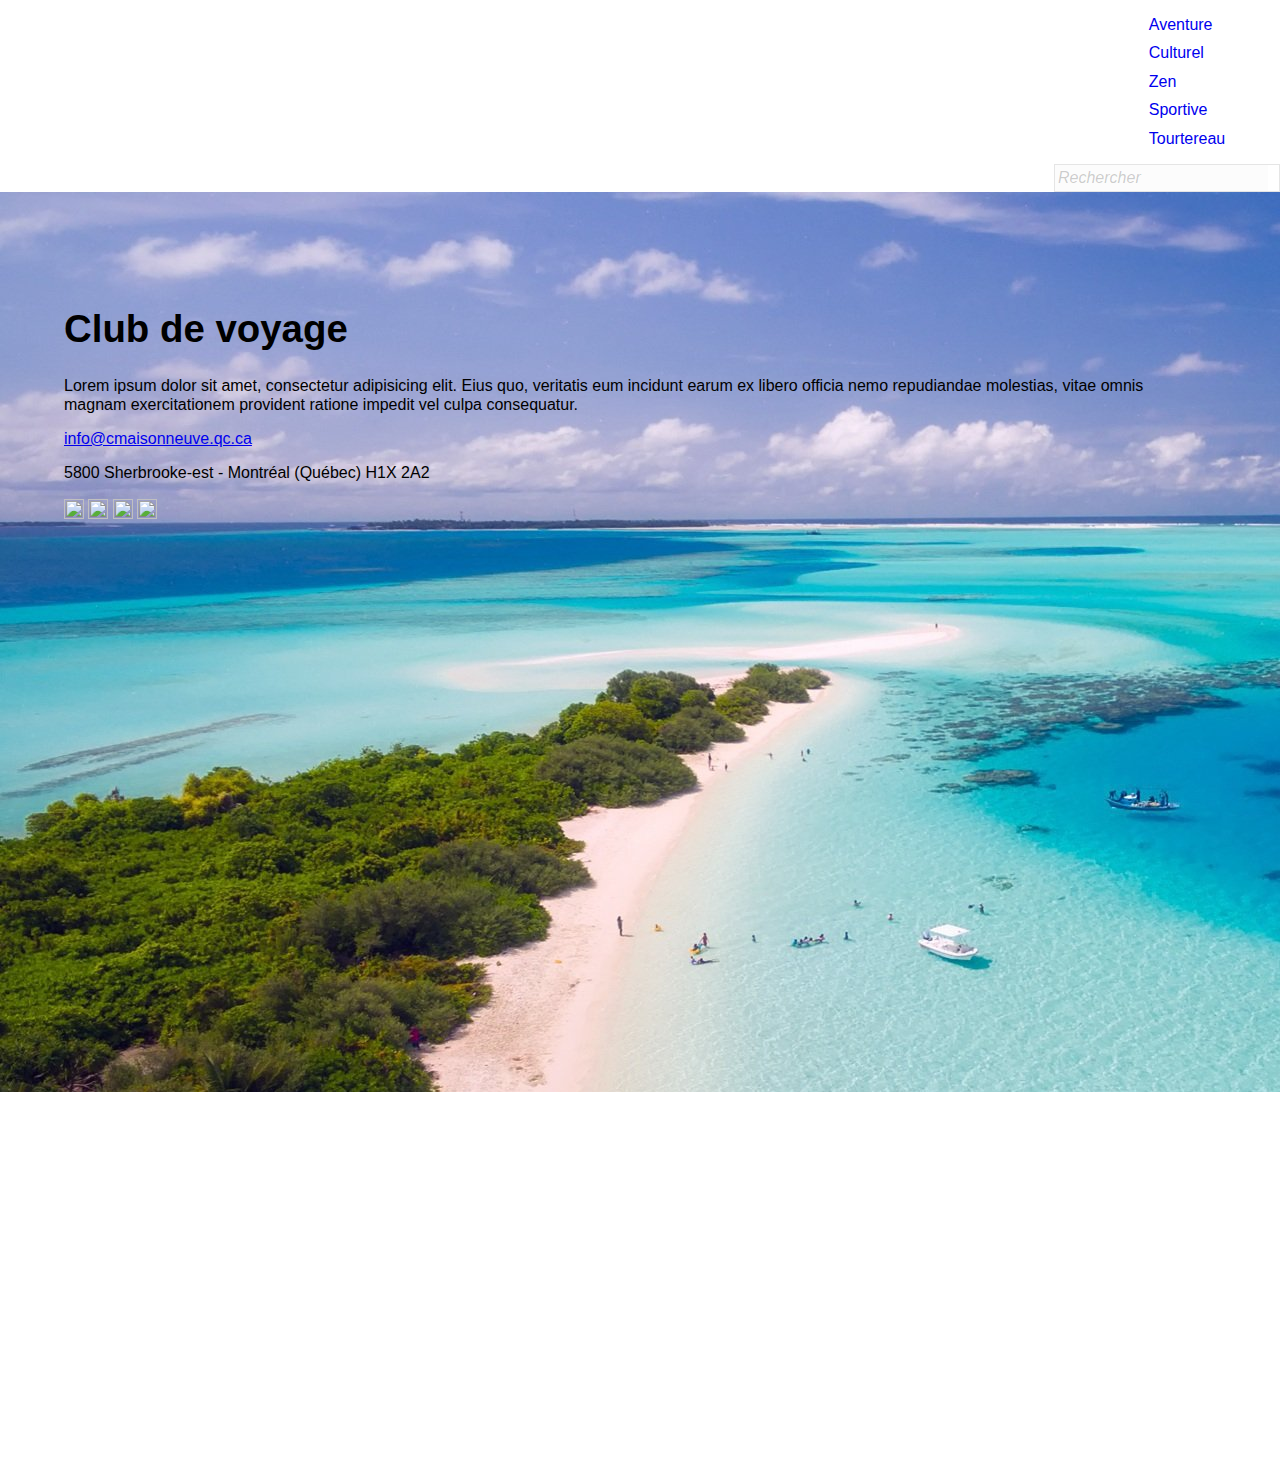
==== index.htm @ 31ea0a11 "ajout point de depart" ====
<!DOCTYPE html>
<html lang="en">
<head>
    <meta charset="UTF-8">
    <meta name="viewport" content="width=device-width, initial-scale=1.0">
    <title>Club de voyage</title>
    <link rel="stylesheet" href="normalize.css">
    <link rel="stylesheet" href="style.css">
</head>
<body>
    <header>
        <div class="entete">
            <figure class="entete__logo">
                <img src="" alt="">
            </figure>
            <div class="entete__navigation">
                <nav class="entete__menu">
                    <ul class="menu">
                        <li class="menu__li">
                            <a href="#">Aventure</a>
                        </li>
                        <li class="menu__li">
                            <a href="#">Culturel</a>
                        </li>
                        <li class="menu__li">
                            <a href="#">Zen</a>
                        </li>
                        <li class="menu__li">
                            <a href="#">Sportive</a>
                        </li>
                        <li class="menu__li">
                            <a href="#">Tourtereau</a>
                        </li>
                    </ul>
                </nav>
                <form class="recherche">
                    <input type="search" placeholder="Rechercher" class="recherche__input">
                    <img class="recherche__img"  src="https://s2.svgbox.net/hero-outline.svg?ic=search&color=000" width="16" height="16">
                </form>
            </div> <!-- fin entete__navigation  -->
        </div>
    </header>
    <section class="hero">
        <div class="hero__contenu global">
            <h1 class="hero__titre">Club de voyage</h1>
            <p class="hero__description">
                Lorem ipsum dolor sit amet, consectetur adipisicing elit. Eius quo, veritatis eum incidunt earum ex libero officia nemo repudiandae molestias, vitae omnis magnam exercitationem provident ratione impedit vel culpa consequatur.
            </p>
            <p class="hero__courriel">
                <a href="#">info@cmaisonneuve.qc.ca</a>
            </p>
            <p class="hero__adresse">
                5800 Sherbrooke-est - Montréal (Québec) H1X 2A2
            </p>
            <div class="hero__icone">
                <img src="https://s2.svgbox.net/social.svg?ic=facebook&color=000000" width="20" height="20">
                <img src="https://s2.svgbox.net/social.svg?ic=linkedin&color=000000" width="20" height="20">
                <img src="https://s2.svgbox.net/social.svg?ic=stackoverflow&color=000000" width="20" height="20">
                <img src="https://s2.svgbox.net/social.svg?ic=snapchat&color=000000" width="20" height="20">
            </div>
        </div>

    </section>
    <main>
        <div class="galerie global">
            <figure class="galerie__figure">
                <img src="" alt="" class="galerie__img">
            </figure>
            <figure class="galerie__figure">
                <img src="" alt="" class="galerie__img">
            </figure>
            <figure class="galerie__figure">
                <img src="" alt="" class="galerie__img">
            </figure>
            <figure class="galerie__figure">
                <img src="" alt="" class="galerie__img">
            </figure>
            <figure class="galerie__figure">
                <img src="" alt="" class="galerie__img">
            </figure>
        </div>
    </main>
    <footer></footer>
</body>
</html>
---- style.css ----
@charset "UTF-8";
/*
Theme Name: TP1 Eddy Martin
Theme URI: https://referenced.ca
Author: Eddy Martin
Author URI: https://github.com/eddytuto
Description: Thème développé dans le cadre du cours 4w4
Version: 1.0
Requires at least: 6.0
Tested up to: 5.3
Requires PHP: 7.0
License: GNU General Public License v2 or later
License URI: http://www.gnu.org/licenses/gpl-2.0.html
Text Domain: tp1-em
This theme, like WordPress, is licensed under the GPL.
Use it to make something cool, have fun, and share what you've learned with others.
*/
/* /////////////////////////////////
Les variables
//////////////////////////////////// */
/* /////////////////////////////////
Les balise de bases
//////////////////////////////////// */
body {
  font-size: 16px;
  font-family: "Trebuchet MS", "Lucida Sans Unicode", "Lucida Grande", "Lucida Sans", Arial, sans-serif;
}

h1 {
  font-size: clamp(2rem, 3vw, 5rem);
}

h2 {
  font-size: clamp(1.5rem, 2.5vw, 3rem);
}

h3 {
  font-size: clamp(1rem, 2.3vw, 2rem);
}

h4 {
  font-size: clamp(0.9rem, 2vw, 1.5rem);
}

h5 {
  font-size: clamp(0.9rem, 2vw, 1.3rem);
}

h6 {
  font-size: clamp(0.8rem, 1.7vw, 1.2rem);
}

p {
  font-size: clamp(0.8rem, 1.7vw, 1rem);
}

/* /////////////////////////////////
Les composants
//////////////////////////////////// */
/* ----------------------------------------- .menu */
.menu {
  display: flex;
  flex-direction: column;
  list-style-type: none;
  gap: 10px 0;
}
.menu__li a {
  text-decoration: none;
  padding: 4px;
}

.recherche {
  display: flex;
  height: 1.6rem;
  width: 14rem;
  border: 1px solid rgba(0, 0, 0, 0.1);
}
.recherche__input {
  border: none;
  outline: none;
  background-color: rgba(0, 0, 0, 0.01);
  flex: 1 0 auto;
  padding: 3px;
}
.recherche__input:hover {
  background-color: rgba(0, 0, 0, 0.05);
}
.recherche__input::placeholder {
  color: rgba(0, 0, 0, 0.2);
  font-style: italic;
}
.recherche__img {
  flex: 0 0 20px;
  padding: 3px;
}

/* /////////////////////////////////
Les layouts
//////////////////////////////////// */
.global {
  max-width: 1100px;
  padding: 10vh 5vw;
}

.entete {
  display: flex;
  justify-content: space-between;
  align-items: center;
}
.entete__navigation {
  display: flex;
  flex-direction: column;
  align-items: center;
}

.hero {
  background-image: url("images/maldives.jpg");
  min-height: 100vh;
}/*# sourceMappingURL=style.css.map */
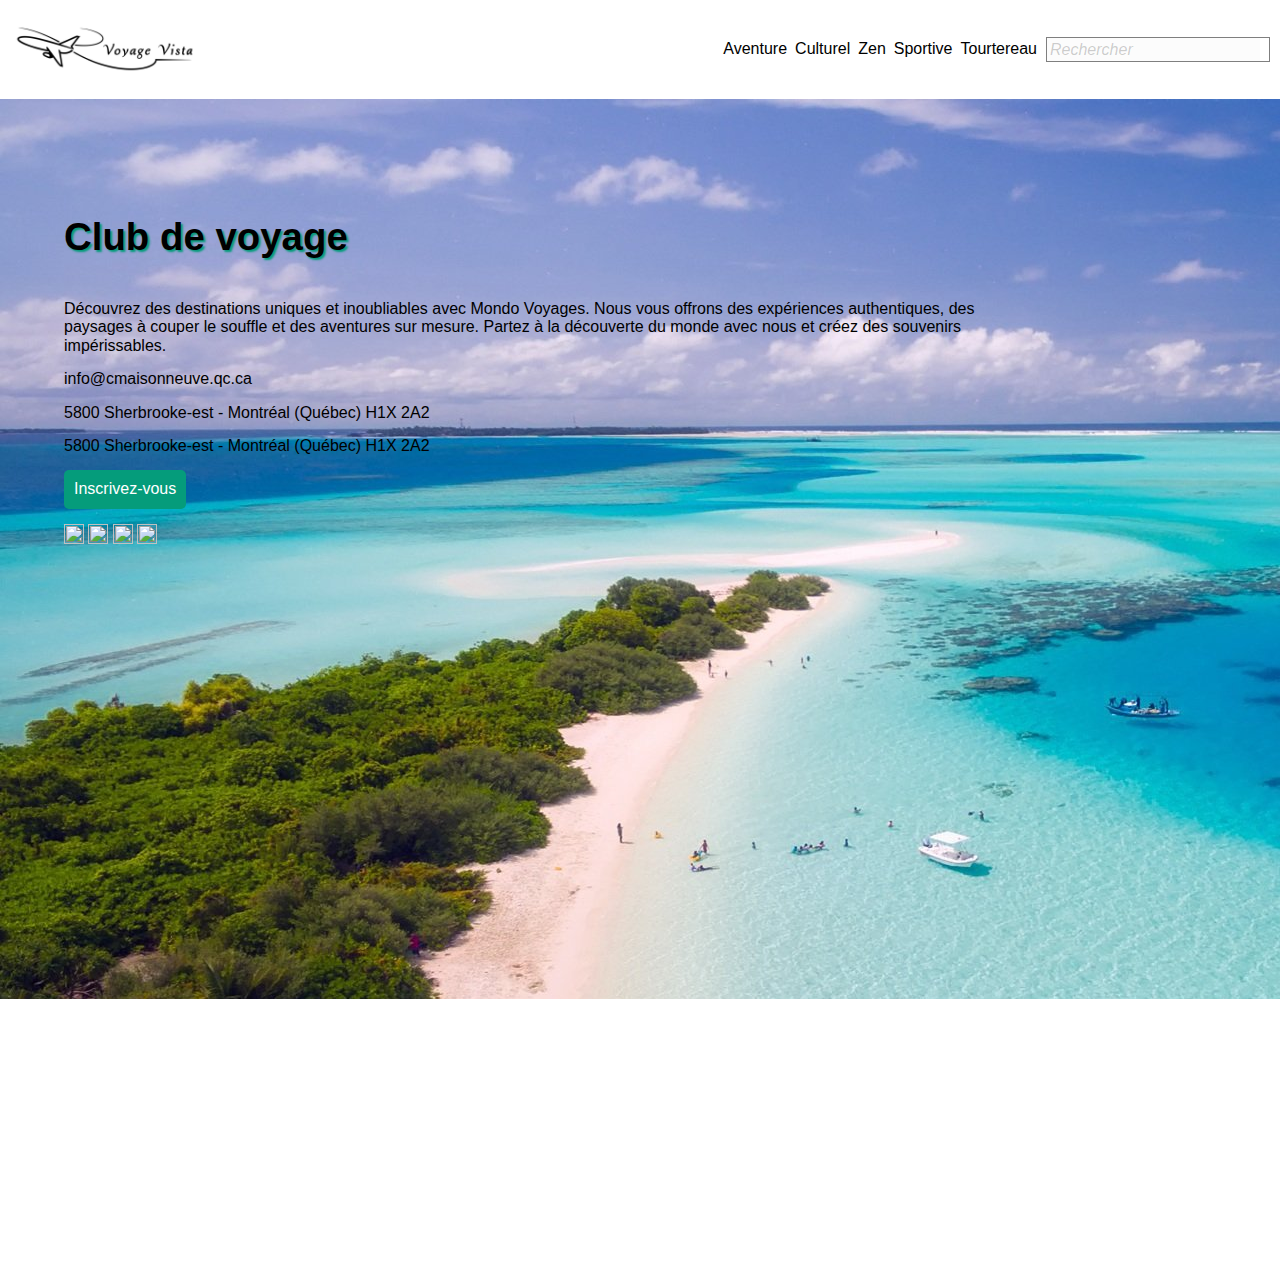
==== commit 1f2c0d22: "ajout du logo, du numero de telephone, du bouton, et autres changements mineurs(gaps, paddings, etc." ====
--- a/index.htm
+++ b/index.htm
@@ -11,7 +11,7 @@
     <header>
         <div class="entete">
             <figure class="entete__logo">
-                <img src="" alt="">
+                <img src="images/logo.jpg" alt="">
             </figure>
             <div class="entete__navigation">
                 <nav class="entete__menu">
@@ -44,7 +44,7 @@
         <div class="hero__contenu global">
             <h1 class="hero__titre">Club de voyage</h1>
             <p class="hero__description">
-                Lorem ipsum dolor sit amet, consectetur adipisicing elit. Eius quo, veritatis eum incidunt earum ex libero officia nemo repudiandae molestias, vitae omnis magnam exercitationem provident ratione impedit vel culpa consequatur.
+                Découvrez des destinations uniques et inoubliables avec Mondo Voyages. Nous vous offrons des expériences authentiques, des paysages à couper le souffle et des aventures sur mesure. Partez à la découverte du monde avec nous et créez des souvenirs impérissables.
             </p>
             <p class="hero__courriel">
                 <a href="#">info@cmaisonneuve.qc.ca</a>
@@ -52,6 +52,15 @@
             <p class="hero__adresse">
                 5800 Sherbrooke-est - Montréal (Québec) H1X 2A2
             </p>
+
+            <p class="hero__telephone">
+                5800 Sherbrooke-est - Montréal (Québec) H1X 2A2
+            </p>
+
+            <div class="hero__bouton">
+                <a href="#" class="bouton">Inscrivez-vous</a>
+            </div>
+
             <div class="hero__icone">
                 <img src="https://s2.svgbox.net/social.svg?ic=facebook&color=000000" width="20" height="20">
                 <img src="https://s2.svgbox.net/social.svg?ic=linkedin&color=000000" width="20" height="20">
--- a/style.css
+++ b/style.css
@@ -21,6 +21,16 @@
 /* /////////////////////////////////
 Les balise de bases
 //////////////////////////////////// */
+* {
+  margin: 0;
+  padding: 0;
+  box-sizing: border-box;
+}
+* a {
+  text-decoration: none;
+  color: inherit;
+}
+
 body {
   font-size: 16px;
   font-family: "Trebuchet MS", "Lucida Sans Unicode", "Lucida Grande", "Lucida Sans", Arial, sans-serif;
@@ -60,9 +70,14 @@
 /* ----------------------------------------- .menu */
 .menu {
   display: flex;
-  flex-direction: column;
+  flex-direction: row;
   list-style-type: none;
   gap: 10px 0;
+}
+@media screen and (max-width: 768px) {
+  .menu {
+    flex-direction: column;
+  }
 }
 .menu__li a {
   text-decoration: none;
@@ -73,7 +88,7 @@
   display: flex;
   height: 1.6rem;
   width: 14rem;
-  border: 1px solid rgba(0, 0, 0, 0.1);
+  border: 1px solid rgba(0, 0, 0, 0.5);
 }
 .recherche__input {
   border: none;
@@ -102,18 +117,66 @@
   padding: 10vh 5vw;
 }
 
+img {
+  max-width: 100%;
+  height: auto;
+}
+
 .entete {
   display: flex;
   justify-content: space-between;
   align-items: center;
 }
 .entete__navigation {
+  gap: 5px;
+  padding-right: 10px;
+  width: auto;
+  position: static;
+  flex-direction: row;
   display: flex;
-  flex-direction: column;
   align-items: center;
+  background-color: transparent;
+}
+@media screen and (max-width: 768px) {
+  .entete__navigation {
+    position: absolute;
+    top: 0;
+    right: 0;
+    background-color: #fff;
+    padding: 20px;
+    flex-direction: column;
+    width: 100vw;
+  }
+}
+.entete__logo {
+  padding-left: 10px;
+  width: clamp(100px, 20vw, 200px);
 }
 
 .hero {
   background-image: url("images/maldives.jpg");
   min-height: 100vh;
+}
+.hero__contenu {
+  display: flex;
+  flex-direction: column;
+  gap: 15px;
+}
+.hero__titre {
+  text-shadow: 2px 2px 2px rgb(5, 156, 123);
+}
+.hero__bouton {
+  width: min-content;
+  white-space: nowrap;
+  background-color: rgb(5, 156, 123);
+  color: white;
+  padding: 10px;
+  border: none;
+  border-radius: 5px;
+  cursor: pointer;
+  transition: box-shadow 0.2s, background-color 0.2s;
+}
+.hero__bouton:hover {
+  background-color: rgb(20, 144, 117);
+  box-shadow: 0px 0px 5px 2px rgba(0, 0, 0, 0.241);
 }/*# sourceMappingURL=style.css.map */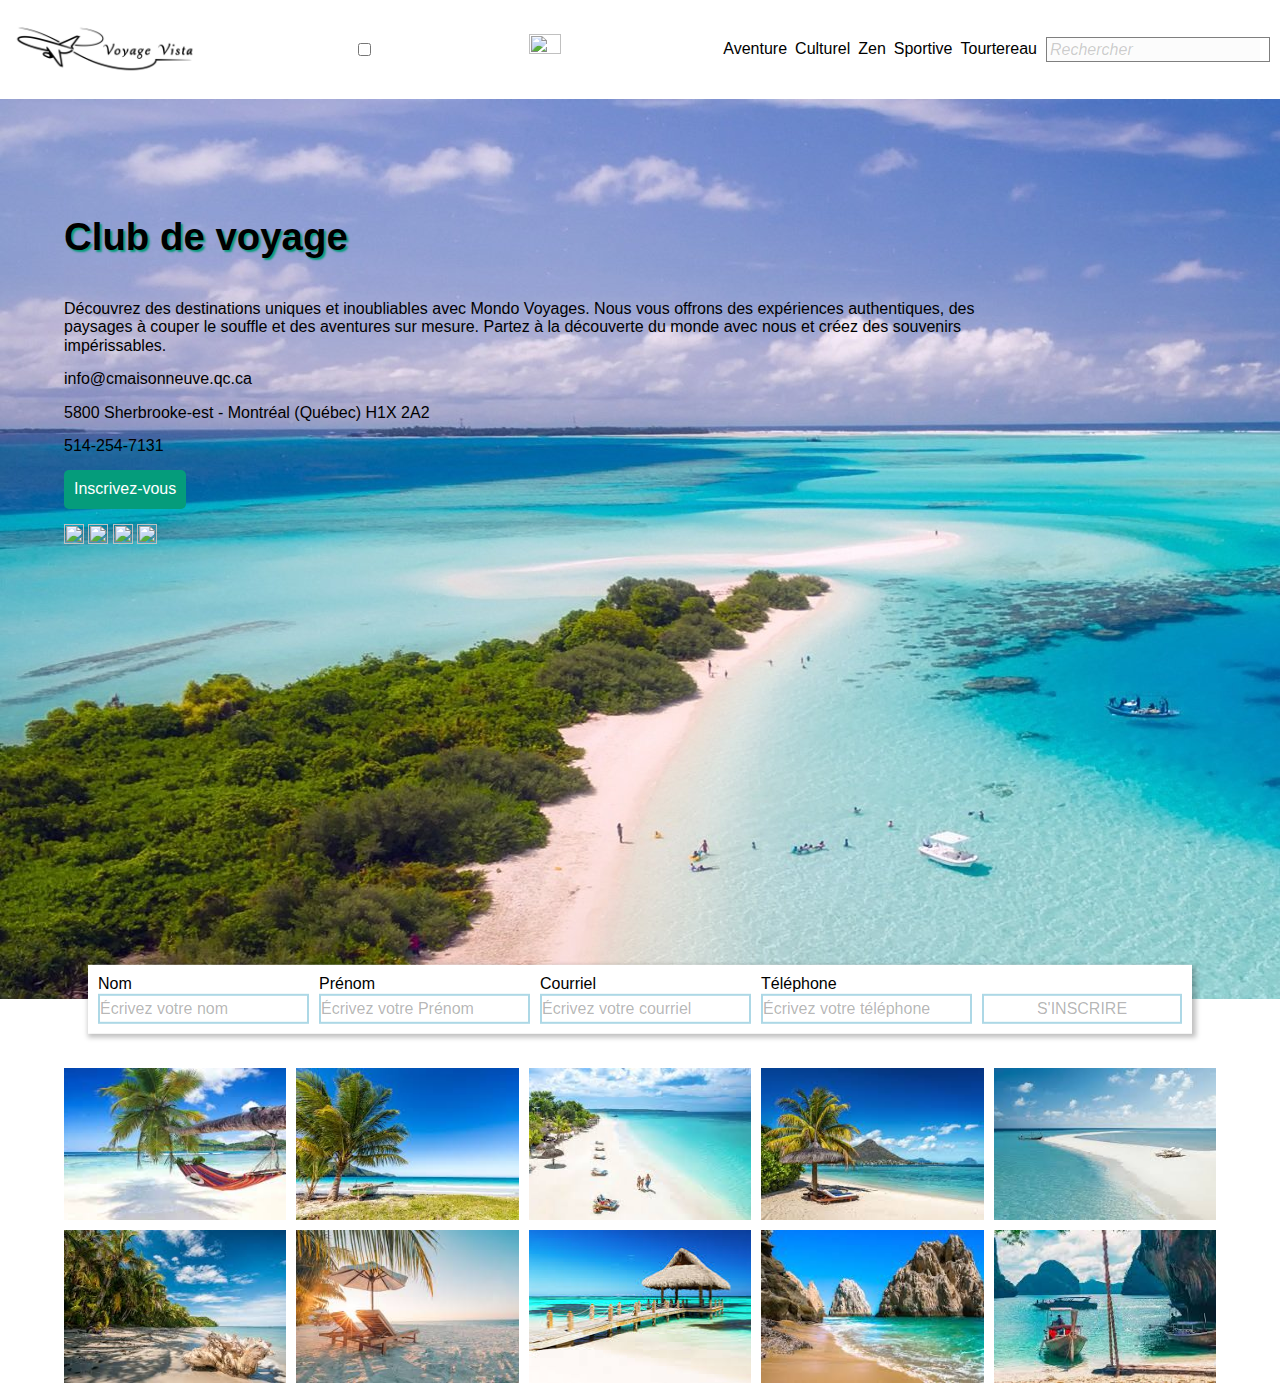
==== commit c062d101: "ajout de la galerie, dde l inscription et debut du menu burger" ====
--- a/index.htm
+++ b/index.htm
@@ -13,6 +13,12 @@
             <figure class="entete__logo">
                 <img src="images/logo.jpg" alt="">
             </figure>
+
+            <input type="checkbox" class="entete__checkbox" id="menu_burger">
+            <label for="menu_burger" class="entete__menu_burger">
+                <img src="https://s2.svgbox.net/hero-outline.svg?ic=menu&color=000" width="32" height="32">    
+            </label>
+            
             <div class="entete__navigation">
                 <nav class="entete__menu">
                     <ul class="menu">
@@ -40,6 +46,7 @@
             </div> <!-- fin entete__navigation  -->
         </div>
     </header>
+
     <section class="hero">
         <div class="hero__contenu global">
             <h1 class="hero__titre">Club de voyage</h1>
@@ -54,11 +61,11 @@
             </p>
 
             <p class="hero__telephone">
-                5800 Sherbrooke-est - Montréal (Québec) H1X 2A2
+                514-254-7131
             </p>
 
             <div class="hero__bouton">
-                <a href="#" class="bouton">Inscrivez-vous</a>
+                <a href="#inscription">Inscrivez-vous</a>
             </div>
 
             <div class="hero__icone">
@@ -68,25 +75,64 @@
                 <img src="https://s2.svgbox.net/social.svg?ic=snapchat&color=000000" width="20" height="20">
             </div>
         </div>
+    </section>
 
-    </section>
     <main>
-        <div class="galerie global">
+        <section class="inscription" id="inscription">
+            <div class="inscription__nom">
+                <p>Nom</p>
+                <input type="text" placeholder="Écrivez votre nom" class="inscription__input">
+            </div>
+            <div class="inscription__prenom">
+                <p>Prénom</p>
+                <input type="text" placeholder="Écrivez votre Prénom" class="inscription__input">
+            </div>
+            <div class="inscription__courriel">
+                <p>Courriel</p>
+                <input type="email" placeholder="Écrivez votre courriel" class="inscription__input">
+            </div>
+            <div class="inscription__telephone">
+                <p>Téléphone</p>
+                <input type="tel" placeholder="Écrivez votre téléphone" class="inscription__input">
+            </div>
+            <div class="inscription__bouton inscription__input">
+                <a href="#inscription">S'INSCRIRE</a>   
+            </div>
+            
+
+        </section>
+        <div class="galerie ">
             <figure class="galerie__figure">
-                <img src="" alt="" class="galerie__img">
+                <img src="images/voyage_1.jpg" alt="" class="galerie__img">
             </figure>
             <figure class="galerie__figure">
-                <img src="" alt="" class="galerie__img">
+                <img src="images/voyage_2.jpg" alt="" class="galerie__img">
             </figure>
             <figure class="galerie__figure">
-                <img src="" alt="" class="galerie__img">
+                <img src="images/voyage_3.jpg" alt="" class="galerie__img">
             </figure>
             <figure class="galerie__figure">
-                <img src="" alt="" class="galerie__img">
+                <img src="images/voyage_4.jpg" alt="" class="galerie__img">
             </figure>
             <figure class="galerie__figure">
-                <img src="" alt="" class="galerie__img">
+                <img src="images/voyage_5.jpg" alt="" class="galerie__img">
             </figure>
+            <figure class="galerie__figure">
+                <img src="images/voyage_6.jpg" alt="" class="galerie__img">
+            </figure>
+            <figure class="galerie__figure">
+                <img src="images/voyage_7.jpg" alt="" class="galerie__img">
+            </figure>
+            <figure class="galerie__figure">
+                <img src="images/voyage_8.jpg" alt="" class="galerie__img">
+            </figure>
+            <figure class="galerie__figure">
+                <img src="images/voyage_9.jpg" alt="" class="galerie__img">
+            </figure>
+            <figure class="galerie__figure">
+                <img src="images/voyage_10.jpg" alt="" class="galerie__img">
+            </figure>
+
         </div>
     </main>
     <footer></footer>
--- a/style.css
+++ b/style.css
@@ -26,9 +26,19 @@
   padding: 0;
   box-sizing: border-box;
 }
-* a {
+
+img {
+  max-width: 100%;
+  height: auto;
+}
+
+a {
   text-decoration: none;
   color: inherit;
+}
+
+input {
+  outline: none;
 }
 
 body {
@@ -109,17 +119,63 @@
   padding: 3px;
 }
 
+.inscription {
+  translate: 0 -50%;
+  padding: 10px 0 10px 0;
+  width: 70vw;
+  min-width: fit-content;
+  display: flex;
+  justify-content: space-between;
+  gap: 10px;
+  background-color: white;
+  box-shadow: 2px 2px 5px 2px rgba(0, 0, 0, 0.25);
+}
+.inscription__input {
+  border: 2px solid lightblue;
+  min-width: 200px;
+  height: 30px;
+}
+.inscription__input::placeholder {
+  color: rgba(0, 0, 0, 0.3);
+}
+.inscription__nom {
+  margin-left: 10px;
+}
+.inscription__bouton {
+  align-self: flex-end;
+  margin-right: 10px;
+  display: flex;
+  justify-content: center;
+  align-items: center;
+}
+.inscription__bouton a {
+  color: rgba(0, 0, 0, 0.3);
+}
+
+@media screen and (max-width: 1110px) {
+  .inscription {
+    scale: 0.7;
+  }
+}
+@media screen and (max-width: 768px) {
+  .inscription {
+    display: none;
+  }
+}
 /* /////////////////////////////////
 Les layouts
 //////////////////////////////////// */
+main {
+  max-width: 100vw;
+  display: flex;
+  flex-direction: column;
+  align-items: center;
+  justify-content: center;
+}
+
 .global {
   max-width: 1100px;
   padding: 10vh 5vw;
-}
-
-img {
-  max-width: 100%;
-  height: auto;
 }
 
 .entete {
@@ -139,6 +195,7 @@
 }
 @media screen and (max-width: 768px) {
   .entete__navigation {
+    display: none;
     position: absolute;
     top: 0;
     right: 0;
@@ -153,6 +210,24 @@
   width: clamp(100px, 20vw, 200px);
 }
 
+.galerie {
+  width: 90vw;
+  display: grid;
+  grid-template-columns: 1fr 1fr 1fr 1fr 1fr;
+  grid-template-rows: 1fr 1fr;
+  gap: 10px;
+}
+.galerie__img {
+  width: 100%;
+  height: 100%;
+  object-fit: cover;
+}
+
+@media screen and (max-width: 768px) {
+  .galerie {
+    display: none;
+  }
+}
 .hero {
   background-image: url("images/maldives.jpg");
   min-height: 100vh;
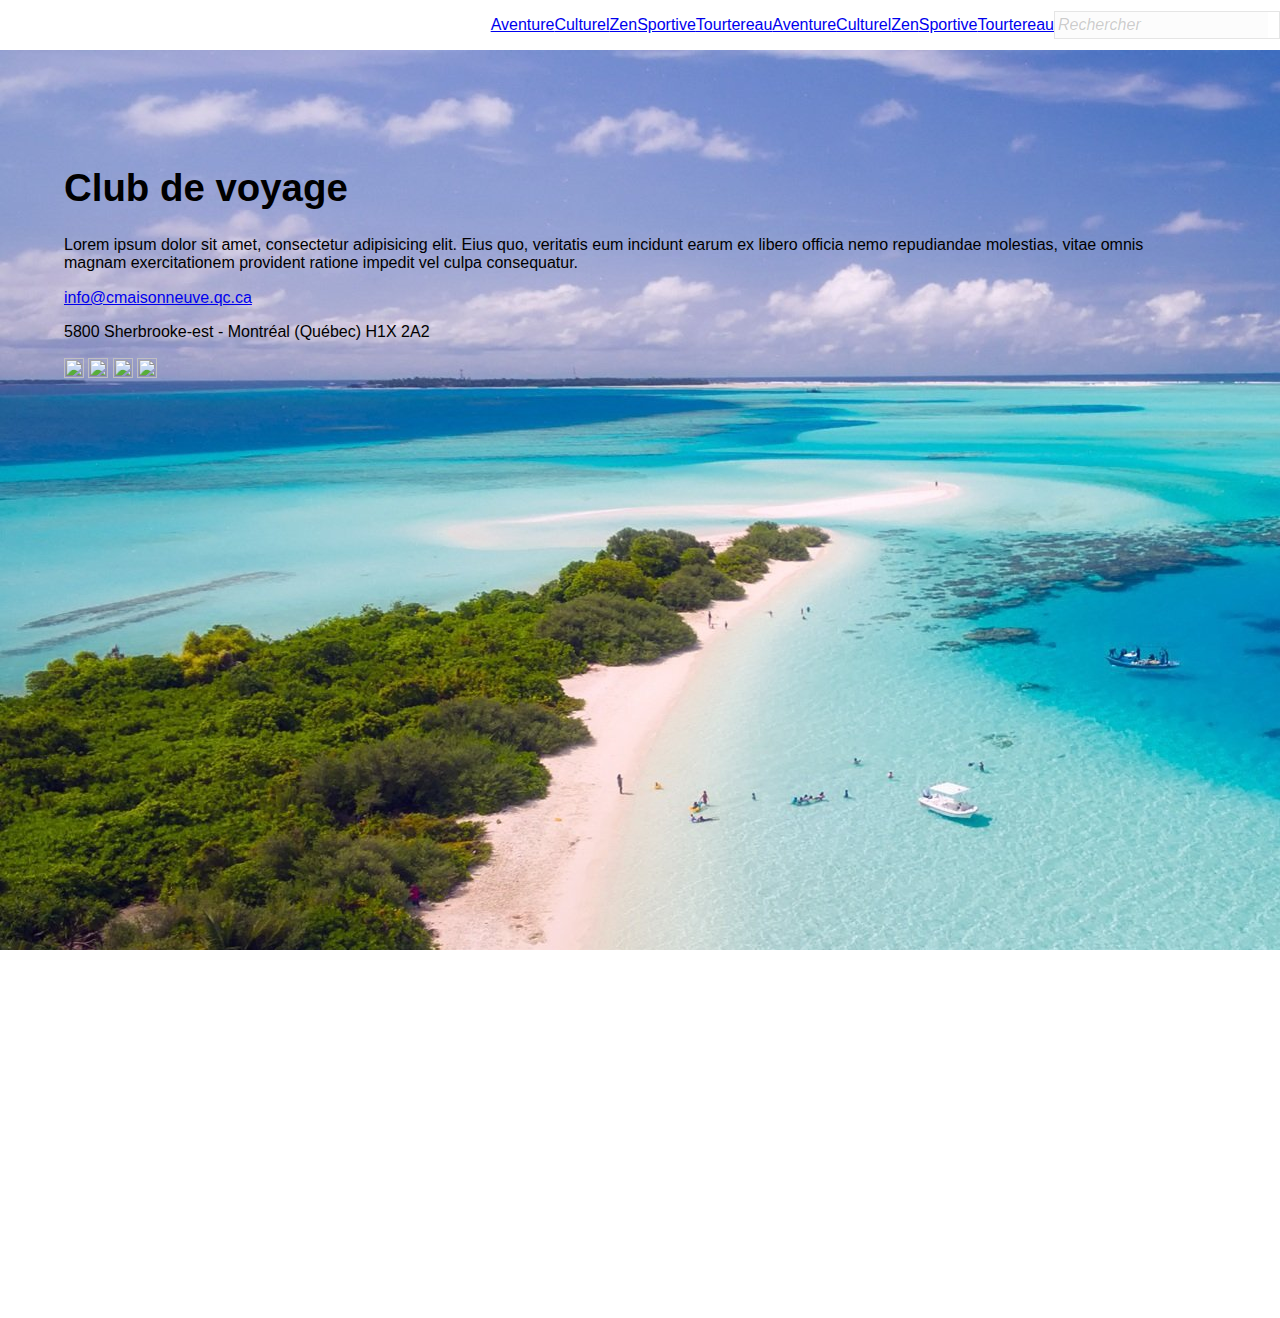
==== commit b3072cb0: "depot initial" ====
--- a/index.htm
+++ b/index.htm
@@ -11,17 +11,26 @@
     <header>
         <div class="entete">
             <figure class="entete__logo">
-                <img src="images/logo.jpg" alt="">
+                <img src="" alt="">
             </figure>
-
-            <input type="checkbox" class="entete__checkbox" id="menu_burger">
-            <label for="menu_burger" class="entete__menu_burger">
-                <img src="https://s2.svgbox.net/hero-outline.svg?ic=menu&color=000" width="32" height="32">    
-            </label>
-            
             <div class="entete__navigation">
                 <nav class="entete__menu">
                     <ul class="menu">
+                        <li class="menu__li">
+                            <a href="#">Aventure</a>
+                        </li>
+                        <li class="menu__li">
+                            <a href="#">Culturel</a>
+                        </li>
+                        <li class="menu__li">
+                            <a href="#">Zen</a>
+                        </li>
+                        <li class="menu__li">
+                            <a href="#">Sportive</a>
+                        </li>
+                        <li class="menu__li">
+                            <a href="#">Tourtereau</a>
+                        </li>
                         <li class="menu__li">
                             <a href="#">Aventure</a>
                         </li>
@@ -46,12 +55,11 @@
             </div> <!-- fin entete__navigation  -->
         </div>
     </header>
-
     <section class="hero">
         <div class="hero__contenu global">
             <h1 class="hero__titre">Club de voyage</h1>
             <p class="hero__description">
-                Découvrez des destinations uniques et inoubliables avec Mondo Voyages. Nous vous offrons des expériences authentiques, des paysages à couper le souffle et des aventures sur mesure. Partez à la découverte du monde avec nous et créez des souvenirs impérissables.
+                Lorem ipsum dolor sit amet, consectetur adipisicing elit. Eius quo, veritatis eum incidunt earum ex libero officia nemo repudiandae molestias, vitae omnis magnam exercitationem provident ratione impedit vel culpa consequatur.
             </p>
             <p class="hero__courriel">
                 <a href="#">info@cmaisonneuve.qc.ca</a>
@@ -59,15 +67,6 @@
             <p class="hero__adresse">
                 5800 Sherbrooke-est - Montréal (Québec) H1X 2A2
             </p>
-
-            <p class="hero__telephone">
-                514-254-7131
-            </p>
-
-            <div class="hero__bouton">
-                <a href="#inscription">Inscrivez-vous</a>
-            </div>
-
             <div class="hero__icone">
                 <img src="https://s2.svgbox.net/social.svg?ic=facebook&color=000000" width="20" height="20">
                 <img src="https://s2.svgbox.net/social.svg?ic=linkedin&color=000000" width="20" height="20">
@@ -75,64 +74,25 @@
                 <img src="https://s2.svgbox.net/social.svg?ic=snapchat&color=000000" width="20" height="20">
             </div>
         </div>
+
     </section>
-
     <main>
-        <section class="inscription" id="inscription">
-            <div class="inscription__nom">
-                <p>Nom</p>
-                <input type="text" placeholder="Écrivez votre nom" class="inscription__input">
-            </div>
-            <div class="inscription__prenom">
-                <p>Prénom</p>
-                <input type="text" placeholder="Écrivez votre Prénom" class="inscription__input">
-            </div>
-            <div class="inscription__courriel">
-                <p>Courriel</p>
-                <input type="email" placeholder="Écrivez votre courriel" class="inscription__input">
-            </div>
-            <div class="inscription__telephone">
-                <p>Téléphone</p>
-                <input type="tel" placeholder="Écrivez votre téléphone" class="inscription__input">
-            </div>
-            <div class="inscription__bouton inscription__input">
-                <a href="#inscription">S'INSCRIRE</a>   
-            </div>
-            
-
-        </section>
-        <div class="galerie ">
+        <div class="galerie global">
             <figure class="galerie__figure">
-                <img src="images/voyage_1.jpg" alt="" class="galerie__img">
+                <img src="" alt="" class="galerie__img">
             </figure>
             <figure class="galerie__figure">
-                <img src="images/voyage_2.jpg" alt="" class="galerie__img">
+                <img src="" alt="" class="galerie__img">
             </figure>
             <figure class="galerie__figure">
-                <img src="images/voyage_3.jpg" alt="" class="galerie__img">
+                <img src="" alt="" class="galerie__img">
             </figure>
             <figure class="galerie__figure">
-                <img src="images/voyage_4.jpg" alt="" class="galerie__img">
+                <img src="" alt="" class="galerie__img">
             </figure>
             <figure class="galerie__figure">
-                <img src="images/voyage_5.jpg" alt="" class="galerie__img">
+                <img src="" alt="" class="galerie__img">
             </figure>
-            <figure class="galerie__figure">
-                <img src="images/voyage_6.jpg" alt="" class="galerie__img">
-            </figure>
-            <figure class="galerie__figure">
-                <img src="images/voyage_7.jpg" alt="" class="galerie__img">
-            </figure>
-            <figure class="galerie__figure">
-                <img src="images/voyage_8.jpg" alt="" class="galerie__img">
-            </figure>
-            <figure class="galerie__figure">
-                <img src="images/voyage_9.jpg" alt="" class="galerie__img">
-            </figure>
-            <figure class="galerie__figure">
-                <img src="images/voyage_10.jpg" alt="" class="galerie__img">
-            </figure>
-
         </div>
     </main>
     <footer></footer>
--- a/style.css
+++ b/style.css
@@ -1,6 +1,6 @@
 @charset "UTF-8";
 /*
-Theme Name: TP1 Eddy Martin
+Theme Name: TP1 Leo Paquet-Gauthier 3.0
 Theme URI: https://referenced.ca
 Author: Eddy Martin
 Author URI: https://github.com/eddytuto
@@ -21,26 +21,6 @@
 /* /////////////////////////////////
 Les balise de bases
 //////////////////////////////////// */
-* {
-  margin: 0;
-  padding: 0;
-  box-sizing: border-box;
-}
-
-img {
-  max-width: 100%;
-  height: auto;
-}
-
-a {
-  text-decoration: none;
-  color: inherit;
-}
-
-input {
-  outline: none;
-}
-
 body {
   font-size: 16px;
   font-family: "Trebuchet MS", "Lucida Sans Unicode", "Lucida Grande", "Lucida Sans", Arial, sans-serif;
@@ -84,12 +64,12 @@
   list-style-type: none;
   gap: 10px 0;
 }
-@media screen and (max-width: 768px) {
+@media screen and (max-width: 800px) {
   .menu {
     flex-direction: column;
   }
 }
-.menu__li a {
+.menu-item a {
   text-decoration: none;
   padding: 4px;
 }
@@ -98,7 +78,7 @@
   display: flex;
   height: 1.6rem;
   width: 14rem;
-  border: 1px solid rgba(0, 0, 0, 0.5);
+  border: 1px solid rgba(0, 0, 0, 0.1);
 }
 .recherche__input {
   border: none;
@@ -119,63 +99,31 @@
   padding: 3px;
 }
 
-.inscription {
-  translate: 0 -50%;
-  padding: 10px 0 10px 0;
-  width: 70vw;
-  min-width: fit-content;
+.carte {
   display: flex;
+  flex-direction: column;
   justify-content: space-between;
-  gap: 10px;
-  background-color: white;
-  box-shadow: 2px 2px 5px 2px rgba(0, 0, 0, 0.25);
 }
-.inscription__input {
-  border: 2px solid lightblue;
-  min-width: 200px;
-  height: 30px;
+.carte--grande {
+  flex: 1 1 250px;
 }
-.inscription__input::placeholder {
-  color: rgba(0, 0, 0, 0.3);
+.carte__image img {
+  width: 100%;
 }
-.inscription__nom {
-  margin-left: 10px;
-}
-.inscription__bouton {
-  align-self: flex-end;
-  margin-right: 10px;
-  display: flex;
-  justify-content: center;
-  align-items: center;
-}
-.inscription__bouton a {
-  color: rgba(0, 0, 0, 0.3);
-}
-
-@media screen and (max-width: 1110px) {
-  .inscription {
-    scale: 0.7;
-  }
-}
-@media screen and (max-width: 768px) {
-  .inscription {
-    display: none;
-  }
+.carte__contenu {
+  background-color: aliceblue;
 }
 /* /////////////////////////////////
 Les layouts
 //////////////////////////////////// */
-main {
-  max-width: 100vw;
-  display: flex;
-  flex-direction: column;
-  align-items: center;
-  justify-content: center;
-}
-
 .global {
   max-width: 1100px;
   padding: 10vh 5vw;
+}
+
+.populaire .global {
+  display: flex;
+  flex-wrap: wrap;
 }
 
 .entete {
@@ -184,18 +132,15 @@
   align-items: center;
 }
 .entete__navigation {
-  gap: 5px;
-  padding-right: 10px;
   width: auto;
   position: static;
   flex-direction: row;
+  background-color: transparent;
   display: flex;
   align-items: center;
-  background-color: transparent;
 }
-@media screen and (max-width: 768px) {
+@media screen and (max-width: 800px) {
   .entete__navigation {
-    display: none;
     position: absolute;
     top: 0;
     right: 0;
@@ -205,53 +150,40 @@
     width: 100vw;
   }
 }
-.entete__logo {
-  padding-left: 10px;
-  width: clamp(100px, 20vw, 200px);
+
+.hero {
+  background-image: url("images/maldives.jpg");
+  background-repeat: no-repeat;
+  min-height: 100vh;
 }
 
-.galerie {
-  width: 90vw;
-  display: grid;
-  grid-template-columns: 1fr 1fr 1fr 1fr 1fr;
-  grid-template-rows: 1fr 1fr;
-  gap: 10px;
-}
-.galerie__img {
-  width: 100%;
-  height: 100%;
-  object-fit: cover;
+/*
+  --------------------------------- Layout du pied de page
+*/
+footer {
+  background-color: rgb(236, 136, 13);
+  color: #000;
 }
 
-@media screen and (max-width: 768px) {
-  .galerie {
-    display: none;
-  }
-}
-.hero {
-  background-image: url("images/maldives.jpg");
-  min-height: 100vh;
-}
-.hero__contenu {
+.piedpage {
   display: flex;
   flex-direction: column;
-  gap: 15px;
 }
-.hero__titre {
-  text-shadow: 2px 2px 2px rgb(5, 156, 123);
+.piedpage__s1 {
+  display: flex;
+  flex-wrap: wrap;
+  gap: 3rem;
 }
-.hero__bouton {
-  width: min-content;
-  white-space: nowrap;
-  background-color: rgb(5, 156, 123);
-  color: white;
-  padding: 10px;
-  border: none;
-  border-radius: 5px;
-  cursor: pointer;
-  transition: box-shadow 0.2s, background-color 0.2s;
+.piedpage__s1__externe {
+  flex: 0 0 20%;
 }
-.hero__bouton:hover {
-  background-color: rgb(20, 144, 117);
-  box-shadow: 0px 0px 5px 2px rgba(0, 0, 0, 0.241);
+.piedpage__s1__externe .menu {
+  display: flex;
+  flex-direction: column;
+}
+.piedpage__s1__adresse {
+  flex: 0 0 40%;
+}
+.piedpage__s1__description {
+  flex: 1 0 400px;
 }/*# sourceMappingURL=style.css.map */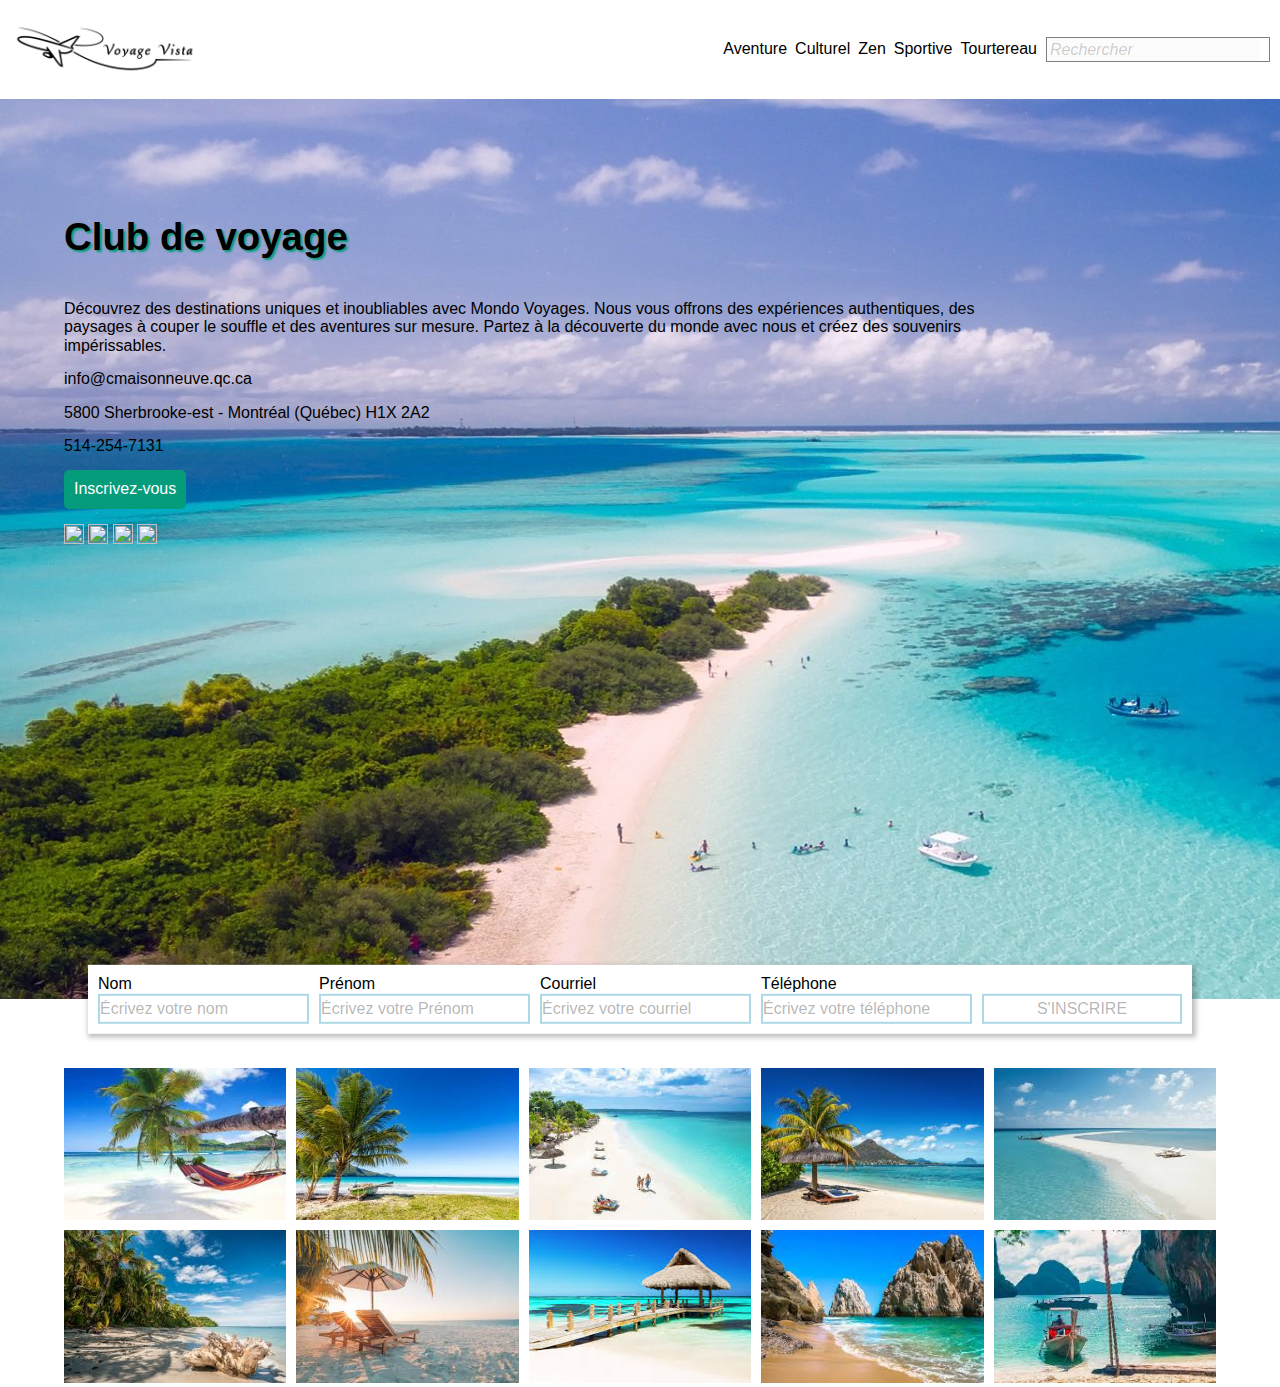
==== commit 8163b9f7: "ajout du logo" ====
--- a/index.htm
+++ b/index.htm
@@ -11,26 +11,17 @@
     <header>
         <div class="entete">
             <figure class="entete__logo">
-                <img src="" alt="">
+                <img src="images/logo.jpg" alt="">
             </figure>
+
+            <input type="checkbox" class="entete__checkbox" id="menu_burger">
+            <label for="menu_burger" class="entete__menu_burger">
+                <img src="https://s2.svgbox.net/hero-outline.svg?ic=menu&color=000" width="32" height="32">    
+            </label>
+            
             <div class="entete__navigation">
                 <nav class="entete__menu">
                     <ul class="menu">
-                        <li class="menu__li">
-                            <a href="#">Aventure</a>
-                        </li>
-                        <li class="menu__li">
-                            <a href="#">Culturel</a>
-                        </li>
-                        <li class="menu__li">
-                            <a href="#">Zen</a>
-                        </li>
-                        <li class="menu__li">
-                            <a href="#">Sportive</a>
-                        </li>
-                        <li class="menu__li">
-                            <a href="#">Tourtereau</a>
-                        </li>
                         <li class="menu__li">
                             <a href="#">Aventure</a>
                         </li>
@@ -55,11 +46,12 @@
             </div> <!-- fin entete__navigation  -->
         </div>
     </header>
+
     <section class="hero">
         <div class="hero__contenu global">
             <h1 class="hero__titre">Club de voyage</h1>
             <p class="hero__description">
-                Lorem ipsum dolor sit amet, consectetur adipisicing elit. Eius quo, veritatis eum incidunt earum ex libero officia nemo repudiandae molestias, vitae omnis magnam exercitationem provident ratione impedit vel culpa consequatur.
+                Découvrez des destinations uniques et inoubliables avec Mondo Voyages. Nous vous offrons des expériences authentiques, des paysages à couper le souffle et des aventures sur mesure. Partez à la découverte du monde avec nous et créez des souvenirs impérissables.
             </p>
             <p class="hero__courriel">
                 <a href="#">info@cmaisonneuve.qc.ca</a>
@@ -67,6 +59,15 @@
             <p class="hero__adresse">
                 5800 Sherbrooke-est - Montréal (Québec) H1X 2A2
             </p>
+
+            <p class="hero__telephone">
+                514-254-7131
+            </p>
+
+            <div class="hero__bouton">
+                <a href="#inscription">Inscrivez-vous</a>
+            </div>
+
             <div class="hero__icone">
                 <img src="https://s2.svgbox.net/social.svg?ic=facebook&color=000000" width="20" height="20">
                 <img src="https://s2.svgbox.net/social.svg?ic=linkedin&color=000000" width="20" height="20">
@@ -74,25 +75,64 @@
                 <img src="https://s2.svgbox.net/social.svg?ic=snapchat&color=000000" width="20" height="20">
             </div>
         </div>
+    </section>
 
-    </section>
     <main>
-        <div class="galerie global">
+        <section class="inscription" id="inscription">
+            <div class="inscription__nom">
+                <p>Nom</p>
+                <input type="text" placeholder="Écrivez votre nom" class="inscription__input">
+            </div>
+            <div class="inscription__prenom">
+                <p>Prénom</p>
+                <input type="text" placeholder="Écrivez votre Prénom" class="inscription__input">
+            </div>
+            <div class="inscription__courriel">
+                <p>Courriel</p>
+                <input type="email" placeholder="Écrivez votre courriel" class="inscription__input">
+            </div>
+            <div class="inscription__telephone">
+                <p>Téléphone</p>
+                <input type="tel" placeholder="Écrivez votre téléphone" class="inscription__input">
+            </div>
+            <div class="inscription__bouton inscription__input">
+                <a href="#inscription">S'INSCRIRE</a>   
+            </div>
+            
+
+        </section>
+        <div class="galerie ">
             <figure class="galerie__figure">
-                <img src="" alt="" class="galerie__img">
+                <img src="images/voyage_1.jpg" alt="" class="galerie__img">
             </figure>
             <figure class="galerie__figure">
-                <img src="" alt="" class="galerie__img">
+                <img src="images/voyage_2.jpg" alt="" class="galerie__img">
             </figure>
             <figure class="galerie__figure">
-                <img src="" alt="" class="galerie__img">
+                <img src="images/voyage_3.jpg" alt="" class="galerie__img">
             </figure>
             <figure class="galerie__figure">
-                <img src="" alt="" class="galerie__img">
+                <img src="images/voyage_4.jpg" alt="" class="galerie__img">
             </figure>
             <figure class="galerie__figure">
-                <img src="" alt="" class="galerie__img">
+                <img src="images/voyage_5.jpg" alt="" class="galerie__img">
             </figure>
+            <figure class="galerie__figure">
+                <img src="images/voyage_6.jpg" alt="" class="galerie__img">
+            </figure>
+            <figure class="galerie__figure">
+                <img src="images/voyage_7.jpg" alt="" class="galerie__img">
+            </figure>
+            <figure class="galerie__figure">
+                <img src="images/voyage_8.jpg" alt="" class="galerie__img">
+            </figure>
+            <figure class="galerie__figure">
+                <img src="images/voyage_9.jpg" alt="" class="galerie__img">
+            </figure>
+            <figure class="galerie__figure">
+                <img src="images/voyage_10.jpg" alt="" class="galerie__img">
+            </figure>
+
         </div>
     </main>
     <footer></footer>
--- a/style.css
+++ b/style.css
@@ -1,6 +1,6 @@
 @charset "UTF-8";
 /*
-Theme Name: TP1 Leo Paquet-Gauthier 3.0
+Theme Name: TP1 Eddy Martin
 Theme URI: https://referenced.ca
 Author: Eddy Martin
 Author URI: https://github.com/eddytuto
@@ -21,6 +21,26 @@
 /* /////////////////////////////////
 Les balise de bases
 //////////////////////////////////// */
+* {
+  margin: 0;
+  padding: 0;
+  box-sizing: border-box;
+}
+
+img {
+  max-width: 100%;
+  height: auto;
+}
+
+a {
+  text-decoration: none;
+  color: inherit;
+}
+
+input {
+  outline: none;
+}
+
 body {
   font-size: 16px;
   font-family: "Trebuchet MS", "Lucida Sans Unicode", "Lucida Grande", "Lucida Sans", Arial, sans-serif;
@@ -64,12 +84,12 @@
   list-style-type: none;
   gap: 10px 0;
 }
-@media screen and (max-width: 800px) {
+@media screen and (max-width: 768px) {
   .menu {
     flex-direction: column;
   }
 }
-.menu-item a {
+.menu__li a {
   text-decoration: none;
   padding: 4px;
 }
@@ -78,7 +98,7 @@
   display: flex;
   height: 1.6rem;
   width: 14rem;
-  border: 1px solid rgba(0, 0, 0, 0.1);
+  border: 1px solid rgba(0, 0, 0, 0.5);
 }
 .recherche__input {
   border: none;
@@ -99,48 +119,83 @@
   padding: 3px;
 }
 
-.carte {
+.inscription {
+  translate: 0 -50%;
+  padding: 10px 0 10px 0;
+  width: 70vw;
+  min-width: fit-content;
+  display: flex;
+  justify-content: space-between;
+  gap: 10px;
+  background-color: white;
+  box-shadow: 2px 2px 5px 2px rgba(0, 0, 0, 0.25);
+}
+.inscription__input {
+  border: 2px solid lightblue;
+  min-width: 200px;
+  height: 30px;
+}
+.inscription__input::placeholder {
+  color: rgba(0, 0, 0, 0.3);
+}
+.inscription__nom {
+  margin-left: 10px;
+}
+.inscription__bouton {
+  align-self: flex-end;
+  margin-right: 10px;
+  display: flex;
+  justify-content: center;
+  align-items: center;
+}
+.inscription__bouton a {
+  color: rgba(0, 0, 0, 0.3);
+}
+
+@media screen and (max-width: 1110px) {
+  .inscription {
+    scale: 0.7;
+  }
+}
+@media screen and (max-width: 768px) {
+  .inscription {
+    display: none;
+  }
+}
+/* /////////////////////////////////
+Les layouts
+//////////////////////////////////// */
+main {
+  max-width: 100vw;
   display: flex;
   flex-direction: column;
-  justify-content: space-between;
-}
-.carte--grande {
-  flex: 1 1 250px;
-}
-.carte__image img {
-  width: 100%;
-}
-.carte__contenu {
-  background-color: aliceblue;
-}
-/* /////////////////////////////////
-Les layouts
-//////////////////////////////////// */
+  align-items: center;
+  justify-content: center;
+}
+
 .global {
   max-width: 1100px;
   padding: 10vh 5vw;
 }
 
-.populaire .global {
-  display: flex;
-  flex-wrap: wrap;
-}
-
 .entete {
   display: flex;
   justify-content: space-between;
   align-items: center;
 }
 .entete__navigation {
+  gap: 5px;
+  padding-right: 10px;
   width: auto;
   position: static;
   flex-direction: row;
+  display: flex;
+  align-items: center;
   background-color: transparent;
-  display: flex;
-  align-items: center;
-}
-@media screen and (max-width: 800px) {
+}
+@media screen and (max-width: 768px) {
   .entete__navigation {
+    display: none;
     position: absolute;
     top: 0;
     right: 0;
@@ -150,40 +205,68 @@
     width: 100vw;
   }
 }
-
+.entete__logo {
+  padding-left: 10px;
+  width: clamp(100px, 20vw, 200px);
+}
+.entete__checkbox {
+  display: none;
+}
+.entete__checkbox:checked ~ .entete__navigation {
+  display: flex;
+}
+.entete__menu_burger {
+  z-index: 1;
+  display: none;
+}
+@media screen and (max-width: 768px) {
+  .entete__menu_burger {
+    display: block;
+  }
+}
+
+.galerie {
+  width: 90vw;
+  display: grid;
+  grid-template-columns: 1fr 1fr 1fr 1fr 1fr;
+  grid-template-rows: 1fr 1fr;
+  gap: 10px;
+}
+.galerie__img {
+  width: 100%;
+  height: 100%;
+  object-fit: cover;
+}
+
+@media screen and (max-width: 768px) {
+  .galerie {
+    display: none;
+  }
+}
 .hero {
   background-image: url("images/maldives.jpg");
-  background-repeat: no-repeat;
   min-height: 100vh;
 }
-
-/*
-  --------------------------------- Layout du pied de page
-*/
-footer {
-  background-color: rgb(236, 136, 13);
-  color: #000;
-}
-
-.piedpage {
+.hero__contenu {
   display: flex;
   flex-direction: column;
-}
-.piedpage__s1 {
-  display: flex;
-  flex-wrap: wrap;
-  gap: 3rem;
-}
-.piedpage__s1__externe {
-  flex: 0 0 20%;
-}
-.piedpage__s1__externe .menu {
-  display: flex;
-  flex-direction: column;
-}
-.piedpage__s1__adresse {
-  flex: 0 0 40%;
-}
-.piedpage__s1__description {
-  flex: 1 0 400px;
+  gap: 15px;
+}
+.hero__titre {
+  text-shadow: 2px 2px 2px rgb(5, 156, 123);
+}
+.hero__bouton {
+  width: min-content;
+  white-space: nowrap;
+  background-color: rgb(5, 156, 123);
+  color: white;
+  padding: 10px;
+  border: none;
+  border-radius: 5px;
+  cursor: pointer;
+  transition: box-shadow 0.2s, background-color 0.2s;
+}
+.hero__bouton:hover {
+  background-color: rgb(20, 144, 117);
+  box-shadow: 0px 0px 5px 2px rgba(0, 0, 0, 0.241);
 }/*# sourceMappingURL=style.css.map */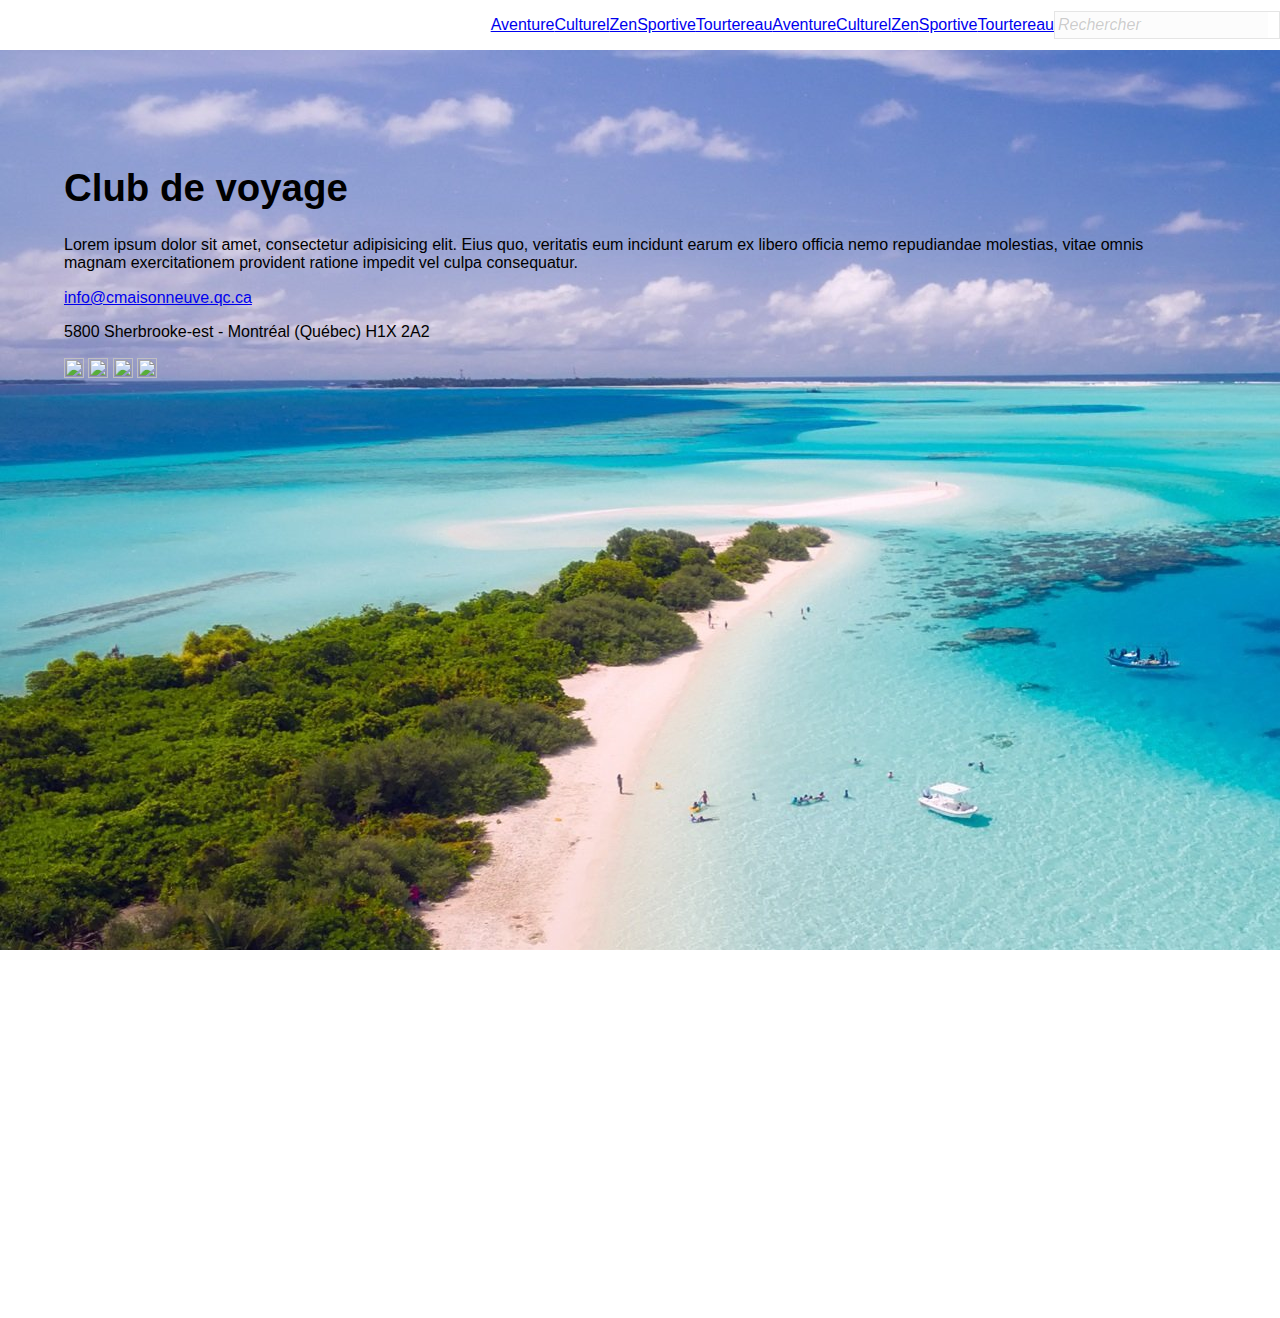
==== commit f61fb3c6: "debut styles cartes et regler bug" ====
--- a/index.htm
+++ b/index.htm
@@ -11,17 +11,26 @@
     <header>
         <div class="entete">
             <figure class="entete__logo">
-                <img src="images/logo.jpg" alt="">
+                <img src="" alt="">
             </figure>
-
-            <input type="checkbox" class="entete__checkbox" id="menu_burger">
-            <label for="menu_burger" class="entete__menu_burger">
-                <img src="https://s2.svgbox.net/hero-outline.svg?ic=menu&color=000" width="32" height="32">    
-            </label>
-            
             <div class="entete__navigation">
                 <nav class="entete__menu">
                     <ul class="menu">
+                        <li class="menu__li">
+                            <a href="#">Aventure</a>
+                        </li>
+                        <li class="menu__li">
+                            <a href="#">Culturel</a>
+                        </li>
+                        <li class="menu__li">
+                            <a href="#">Zen</a>
+                        </li>
+                        <li class="menu__li">
+                            <a href="#">Sportive</a>
+                        </li>
+                        <li class="menu__li">
+                            <a href="#">Tourtereau</a>
+                        </li>
                         <li class="menu__li">
                             <a href="#">Aventure</a>
                         </li>
@@ -46,12 +55,11 @@
             </div> <!-- fin entete__navigation  -->
         </div>
     </header>
-
     <section class="hero">
         <div class="hero__contenu global">
             <h1 class="hero__titre">Club de voyage</h1>
             <p class="hero__description">
-                Découvrez des destinations uniques et inoubliables avec Mondo Voyages. Nous vous offrons des expériences authentiques, des paysages à couper le souffle et des aventures sur mesure. Partez à la découverte du monde avec nous et créez des souvenirs impérissables.
+                Lorem ipsum dolor sit amet, consectetur adipisicing elit. Eius quo, veritatis eum incidunt earum ex libero officia nemo repudiandae molestias, vitae omnis magnam exercitationem provident ratione impedit vel culpa consequatur.
             </p>
             <p class="hero__courriel">
                 <a href="#">info@cmaisonneuve.qc.ca</a>
@@ -59,15 +67,6 @@
             <p class="hero__adresse">
                 5800 Sherbrooke-est - Montréal (Québec) H1X 2A2
             </p>
-
-            <p class="hero__telephone">
-                514-254-7131
-            </p>
-
-            <div class="hero__bouton">
-                <a href="#inscription">Inscrivez-vous</a>
-            </div>
-
             <div class="hero__icone">
                 <img src="https://s2.svgbox.net/social.svg?ic=facebook&color=000000" width="20" height="20">
                 <img src="https://s2.svgbox.net/social.svg?ic=linkedin&color=000000" width="20" height="20">
@@ -75,64 +74,25 @@
                 <img src="https://s2.svgbox.net/social.svg?ic=snapchat&color=000000" width="20" height="20">
             </div>
         </div>
+
     </section>
-
     <main>
-        <section class="inscription" id="inscription">
-            <div class="inscription__nom">
-                <p>Nom</p>
-                <input type="text" placeholder="Écrivez votre nom" class="inscription__input">
-            </div>
-            <div class="inscription__prenom">
-                <p>Prénom</p>
-                <input type="text" placeholder="Écrivez votre Prénom" class="inscription__input">
-            </div>
-            <div class="inscription__courriel">
-                <p>Courriel</p>
-                <input type="email" placeholder="Écrivez votre courriel" class="inscription__input">
-            </div>
-            <div class="inscription__telephone">
-                <p>Téléphone</p>
-                <input type="tel" placeholder="Écrivez votre téléphone" class="inscription__input">
-            </div>
-            <div class="inscription__bouton inscription__input">
-                <a href="#inscription">S'INSCRIRE</a>   
-            </div>
-            
-
-        </section>
-        <div class="galerie ">
+        <div class="galerie global">
             <figure class="galerie__figure">
-                <img src="images/voyage_1.jpg" alt="" class="galerie__img">
+                <img src="" alt="" class="galerie__img">
             </figure>
             <figure class="galerie__figure">
-                <img src="images/voyage_2.jpg" alt="" class="galerie__img">
+                <img src="" alt="" class="galerie__img">
             </figure>
             <figure class="galerie__figure">
-                <img src="images/voyage_3.jpg" alt="" class="galerie__img">
+                <img src="" alt="" class="galerie__img">
             </figure>
             <figure class="galerie__figure">
-                <img src="images/voyage_4.jpg" alt="" class="galerie__img">
+                <img src="" alt="" class="galerie__img">
             </figure>
             <figure class="galerie__figure">
-                <img src="images/voyage_5.jpg" alt="" class="galerie__img">
+                <img src="" alt="" class="galerie__img">
             </figure>
-            <figure class="galerie__figure">
-                <img src="images/voyage_6.jpg" alt="" class="galerie__img">
-            </figure>
-            <figure class="galerie__figure">
-                <img src="images/voyage_7.jpg" alt="" class="galerie__img">
-            </figure>
-            <figure class="galerie__figure">
-                <img src="images/voyage_8.jpg" alt="" class="galerie__img">
-            </figure>
-            <figure class="galerie__figure">
-                <img src="images/voyage_9.jpg" alt="" class="galerie__img">
-            </figure>
-            <figure class="galerie__figure">
-                <img src="images/voyage_10.jpg" alt="" class="galerie__img">
-            </figure>
-
         </div>
     </main>
     <footer></footer>
--- a/style.css
+++ b/style.css
@@ -1,6 +1,6 @@
 @charset "UTF-8";
 /*
-Theme Name: TP1 Eddy Martin
+Theme Name: TP1 Leo Paquet-Gauthier 3.0
 Theme URI: https://referenced.ca
 Author: Eddy Martin
 Author URI: https://github.com/eddytuto
@@ -21,26 +21,6 @@
 /* /////////////////////////////////
 Les balise de bases
 //////////////////////////////////// */
-* {
-  margin: 0;
-  padding: 0;
-  box-sizing: border-box;
-}
-
-img {
-  max-width: 100%;
-  height: auto;
-}
-
-a {
-  text-decoration: none;
-  color: inherit;
-}
-
-input {
-  outline: none;
-}
-
 body {
   font-size: 16px;
   font-family: "Trebuchet MS", "Lucida Sans Unicode", "Lucida Grande", "Lucida Sans", Arial, sans-serif;
@@ -84,12 +64,12 @@
   list-style-type: none;
   gap: 10px 0;
 }
-@media screen and (max-width: 768px) {
+@media screen and (max-width: 800px) {
   .menu {
     flex-direction: column;
   }
 }
-.menu__li a {
+.menu-item a {
   text-decoration: none;
   padding: 4px;
 }
@@ -98,7 +78,7 @@
   display: flex;
   height: 1.6rem;
   width: 14rem;
-  border: 1px solid rgba(0, 0, 0, 0.5);
+  border: 1px solid rgba(0, 0, 0, 0.1);
 }
 .recherche__input {
   border: none;
@@ -119,83 +99,81 @@
   padding: 3px;
 }
 
-.inscription {
-  translate: 0 -50%;
-  padding: 10px 0 10px 0;
-  width: 70vw;
-  min-width: fit-content;
-  display: flex;
+.carte-localisation {
+  display: flex;
+  flex-direction: column;
   justify-content: space-between;
-  gap: 10px;
-  background-color: white;
-  box-shadow: 2px 2px 5px 2px rgba(0, 0, 0, 0.25);
-}
-.inscription__input {
-  border: 2px solid lightblue;
-  min-width: 200px;
-  height: 30px;
-}
-.inscription__input::placeholder {
-  color: rgba(0, 0, 0, 0.3);
-}
-.inscription__nom {
-  margin-left: 10px;
-}
-.inscription__bouton {
-  align-self: flex-end;
-  margin-right: 10px;
-  display: flex;
-  justify-content: center;
-  align-items: center;
-}
-.inscription__bouton a {
-  color: rgba(0, 0, 0, 0.3);
-}
-
-@media screen and (max-width: 1110px) {
-  .inscription {
-    scale: 0.7;
-  }
-}
-@media screen and (max-width: 768px) {
-  .inscription {
-    display: none;
-  }
-}
+  border: 1px solid #ddd;
+  border-radius: 8px;
+  overflow: hidden;
+  box-shadow: 0 4px 8px rgba(0, 0, 0, 0.1);
+  max-width: 400px;
+  margin: 10px;
+}
+.carte-localisation__image img {
+  width: 100%;
+  height: auto;
+}
+.carte-localisation__contenu {
+  padding: 16px;
+  background-color: #fff;
+}
+.carte-localisation__contenu__titre {
+  font-size: 1.25rem;
+  margin-bottom: 8px;
+}
+.carte-localisation__contenu__description {
+  font-size: 1rem;
+  margin-bottom: 16px;
+}
+.carte-localisation__contenu__bouton {
+  display: inline-block;
+  padding: 8px 16px;
+  background-color: #0073e6;
+  color: #fff;
+  text-decoration: none;
+  border-radius: 4px;
+  transition: background-color 0.3s;
+}
+.carte-localisation__contenu__bouton--actif {
+  background-color: #005bb5;
+}
+.carte-localisation__contenu__bouton:hover {
+  background-color: #005bb5;
+}
+.carte-localisation__contenu__temperature {
+  font-size: 0.875rem;
+  color: #555;
+}
+
 /* /////////////////////////////////
 Les layouts
 //////////////////////////////////// */
-main {
-  max-width: 100vw;
-  display: flex;
-  flex-direction: column;
-  align-items: center;
-  justify-content: center;
-}
-
 .global {
   max-width: 1100px;
   padding: 10vh 5vw;
 }
 
+.populaire .global {
+  display: flex;
+  flex-wrap: wrap;
+}
+
 .entete {
   display: flex;
   justify-content: space-between;
   align-items: center;
 }
 .entete__navigation {
-  gap: 5px;
-  padding-right: 10px;
   width: auto;
   position: static;
   flex-direction: row;
+  background-color: transparent;
   display: flex;
   align-items: center;
-  background-color: transparent;
-}
-@media screen and (max-width: 768px) {
+}
+@media screen and (max-width: 800px) {
   .entete__navigation {
-    display: none;
     position: absolute;
     top: 0;
     right: 0;
@@ -205,68 +183,44 @@
     width: 100vw;
   }
 }
-.entete__logo {
-  padding-left: 10px;
-  width: clamp(100px, 20vw, 200px);
-}
-.entete__checkbox {
-  display: none;
-}
-.entete__checkbox:checked ~ .entete__navigation {
-  display: flex;
-}
-.entete__menu_burger {
-  z-index: 1;
-  display: none;
-}
-@media screen and (max-width: 768px) {
-  .entete__menu_burger {
-    display: block;
-  }
-}
-
-.galerie {
-  width: 90vw;
-  display: grid;
-  grid-template-columns: 1fr 1fr 1fr 1fr 1fr;
-  grid-template-rows: 1fr 1fr;
-  gap: 10px;
-}
-.galerie__img {
-  width: 100%;
-  height: 100%;
-  object-fit: cover;
-}
-
-@media screen and (max-width: 768px) {
-  .galerie {
-    display: none;
-  }
-}
+.entete .custom-logo {
+  max-width: 150px;
+  height: auto;
+}
+
 .hero {
   background-image: url("images/maldives.jpg");
+  background-repeat: no-repeat;
   min-height: 100vh;
 }
-.hero__contenu {
+
+/*
+  --------------------------------- Layout du pied de page
+*/
+footer {
+  background-color: rgb(236, 136, 13);
+  color: #000;
+}
+
+.piedpage {
   display: flex;
   flex-direction: column;
-  gap: 15px;
-}
-.hero__titre {
-  text-shadow: 2px 2px 2px rgb(5, 156, 123);
-}
-.hero__bouton {
-  width: min-content;
-  white-space: nowrap;
-  background-color: rgb(5, 156, 123);
-  color: white;
-  padding: 10px;
-  border: none;
-  border-radius: 5px;
-  cursor: pointer;
-  transition: box-shadow 0.2s, background-color 0.2s;
-}
-.hero__bouton:hover {
-  background-color: rgb(20, 144, 117);
-  box-shadow: 0px 0px 5px 2px rgba(0, 0, 0, 0.241);
+}
+.piedpage__s1 {
+  display: flex;
+  flex-wrap: wrap;
+  gap: 3rem;
+}
+.piedpage__s1__externe {
+  flex: 0 0 20%;
+}
+.piedpage__s1__externe .menu {
+  display: flex;
+  flex-direction: column;
+}
+.piedpage__s1__adresse {
+  flex: 0 0 40%;
+}
+.piedpage__s1__description {
+  flex: 1 0 400px;
 }/*# sourceMappingURL=style.css.map */